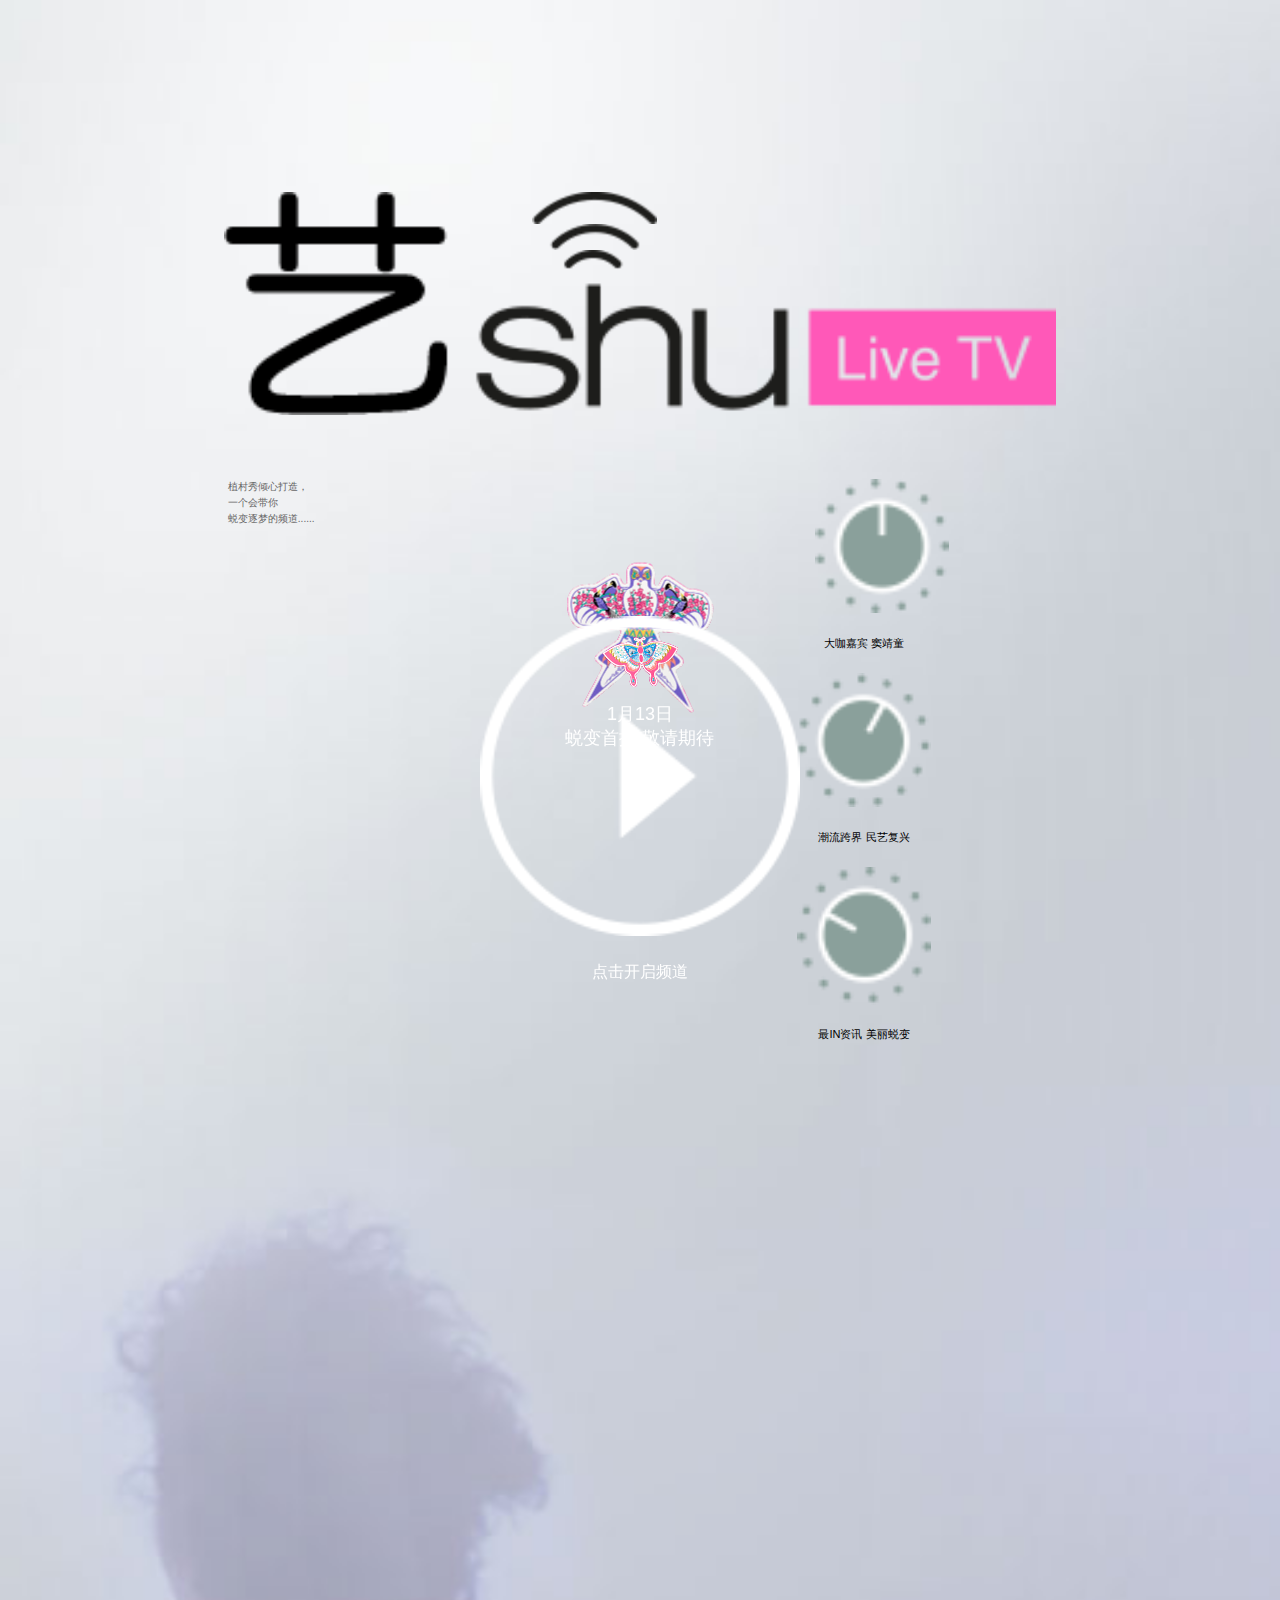
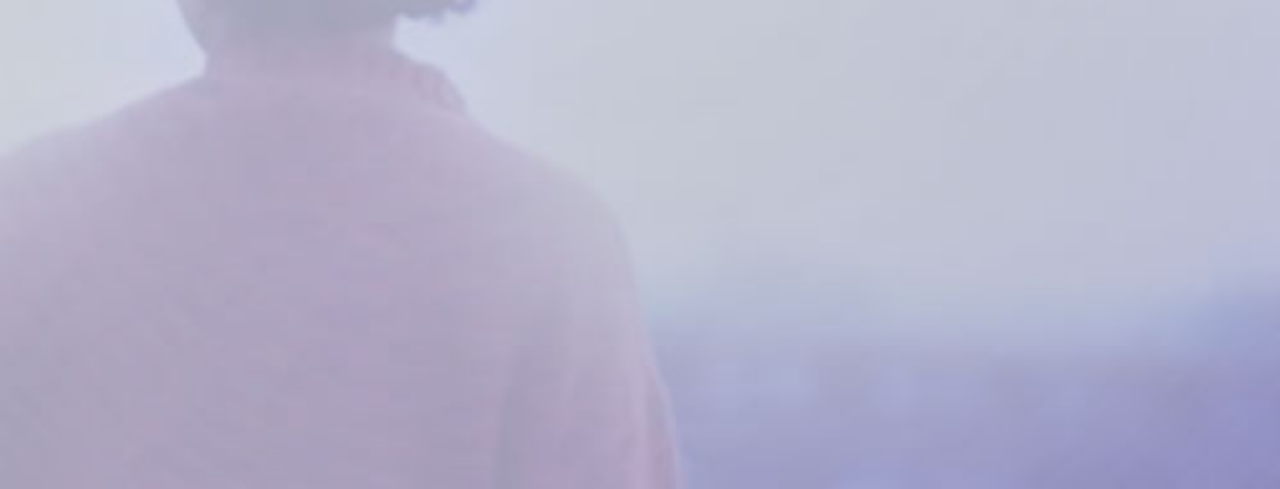
==== shuuemura/index.html @ e50e37ce "html" ====
<!DOCTYPE html>
<html>
<head>
    <meta charset="utf-8">
    <meta name="viewport" content="width=device-width, initial-scale=1.0, maximum-scale=1.0, user-scalable=no, minimal-ui"/>
    <meta content="telephone=no" name="format-detection"/>
    <title></title>
    <link rel="stylesheet" href="css/style.css"/>
</head>
<body>
<div class="m-container">
    <div class="c-container page-1">
        <img src="img/page1_bg.jpg" alt="" width="100%"/>
        <div class="content">
            <div class="g-logo">
                <img src="img/logo.png" alt="" width="100%"/>
                <div class="g-wifi">
                    <img src="img/wifi1.png" alt=""/>
                    <img src="img/wifi2.png" alt=""/>
                    <img src="img/wifi3.png" alt=""/>
                </div>
            </div>
            <div class="m-content">
                <p class="words-left">
                    植村秀倾心打造，<br/>
                    一个会带你 <br/>
                    蜕变逐梦的频道......
                </p>
                <div class="icons-right">
                    <img src="img/channel1.png" alt=""/>
                    <span>大咖嘉宾 窦靖童</span>
                    <img src="img/channel2.png" alt=""/>
                    <span>潮流跨界 民艺复兴</span>
                    <img src="img/channel3.png" alt=""/>
                    <span>最IN资讯 美丽蜕变</span>
                </div>
            </div>
            <div class="kites-ct">
                <img src="img/kite1.png" alt="" class="kite1"/>
                <img src="img/kite1.png" alt="" class="kite2"/>
                <img src="img/kite1.png" alt="" class="kite3"/>
                <img src="img/kite2.png" alt="" class="kite4"/>
                <img src="img/kite2.png" alt="" class="kite5"/>
                <img src="img/kite2.png" alt="" class="kite6"/>
                <div class="start-btn">
                    <a href="javascript:void(0);" class="play-btn">
                        <img src="img/play_btn.png" alt="" width="100%"/>
                    </a>
                    <span>点击开启频道</span>
                </div>
            </div>
            <div class="g-footer">
                <p>1月13日 <br/> 蜕变首播 敬请期待</p>
            </div>
        </div>
    </div>
</div>
</body>
</html>
---- shuuemura/css/style.css ----
*{
    padding: 0;
    margin: 0;
}
ul, ol {
    list-style: none;
}
html, body {
    width: 100%;
    height: 100%;
    font-family: Microsoft YaHei, Arial;
    font-size: 16px;
}
img {
    border: 0 none;
    display: block;
}
div.content{
    position: absolute;
    top: 0;
    left: 0;
    width: 100%;
    height: 100%;
}
.page-1 .g-logo{
    margin: 15% auto 5%;
    width: 65%;
    position: relative;
}
.g-logo .g-wifi{
    position: absolute;
    width: 15%;
    left: 37%;
    top: 0;
}
.g-wifi>img{
    width: 100%;
}
.m-content{
    width: 70%;
    margin: 0 auto;
    position: relative;
    overflow: hidden;
}
p.words-left{
    color: #666;
    float: left;
    font-size: 10px;
    margin-left: 4%;
    width: 50%;
    line-height: 160%;
}
div.icons-right {
    position: relative;
    width: 50%;
    margin-left: 50%;
}
.icons-right span {
    font-size: 11px;
    margin-bottom: 5%;
    display: block;
    text-align: center;
}
.icons-right img {
    width: 30%;
    margin: 0 auto 5%;
}
.g-footer {
    position: absolute;
    width: 100%;
    height: 15%;
    bottom: 7%;
}
.g-footer p {
    margin: 0 auto;
    text-align: center;
    font-size: 18px;
    color: #ffffff;
}
.kites-ct {
    width: 100%;
    position: absolute;
    left: 0;
    top: 50%;
    height: 50%;
}
.kites-ct>img {
    position: absolute;
    left: 50%;
    top: 50%;
    -webkit-transform: translate3d(-50%, -75%, 0);
    -moz-transform: translate3d(-50%, -75%, 0);
    -ms-transform: translate3d(-50%, -75%, 0);
    -o-transform: translate3d(-50%, -75%, 0);
    transform: translate3d(-50%, -75%, 0);
}
.kites-ct .start-btn {
    position: relative;
    margin-top: 13%;
    width: 100%;
}
.start-btn .play-btn {
    width: 25%;
    margin: 0 auto;
    display: block;
}
.start-btn span {
    text-align: center;
    width: 100%;
    display: block;
    margin-top: 2%;
    color: #fff;
}
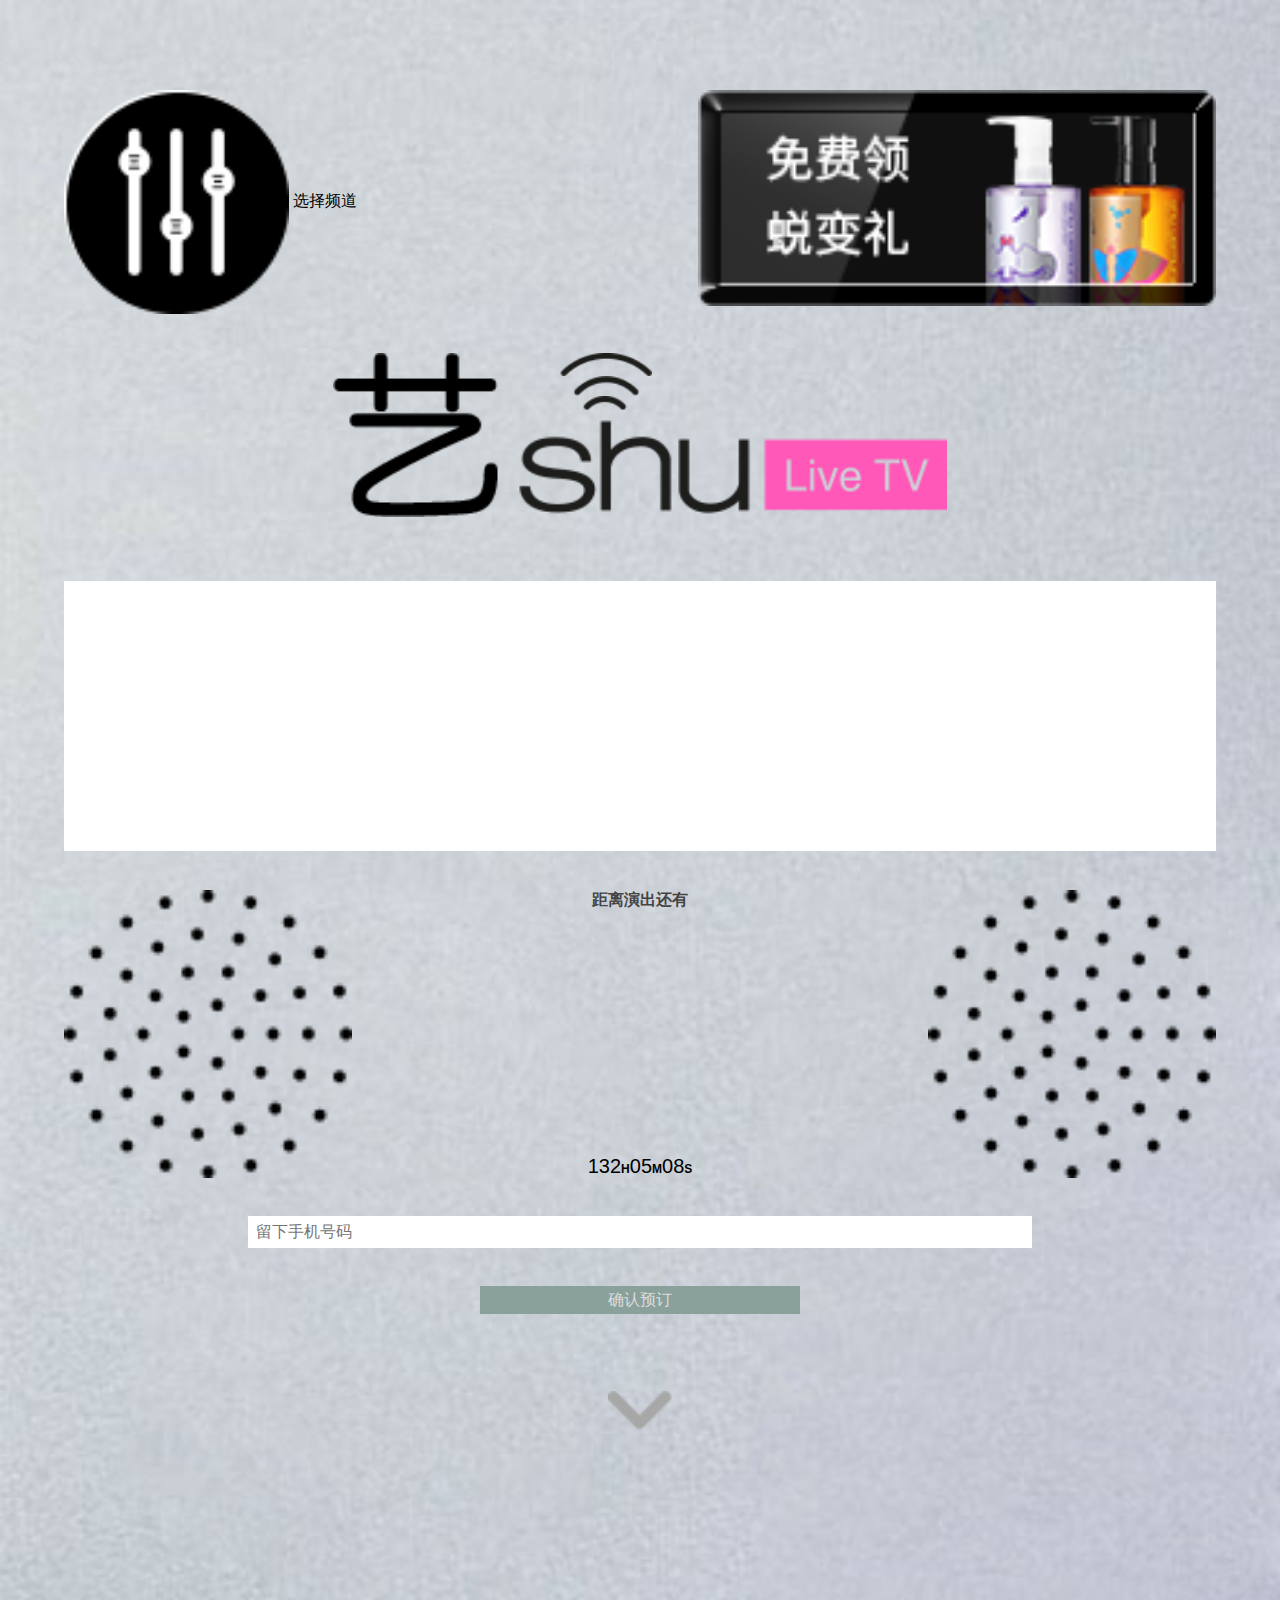
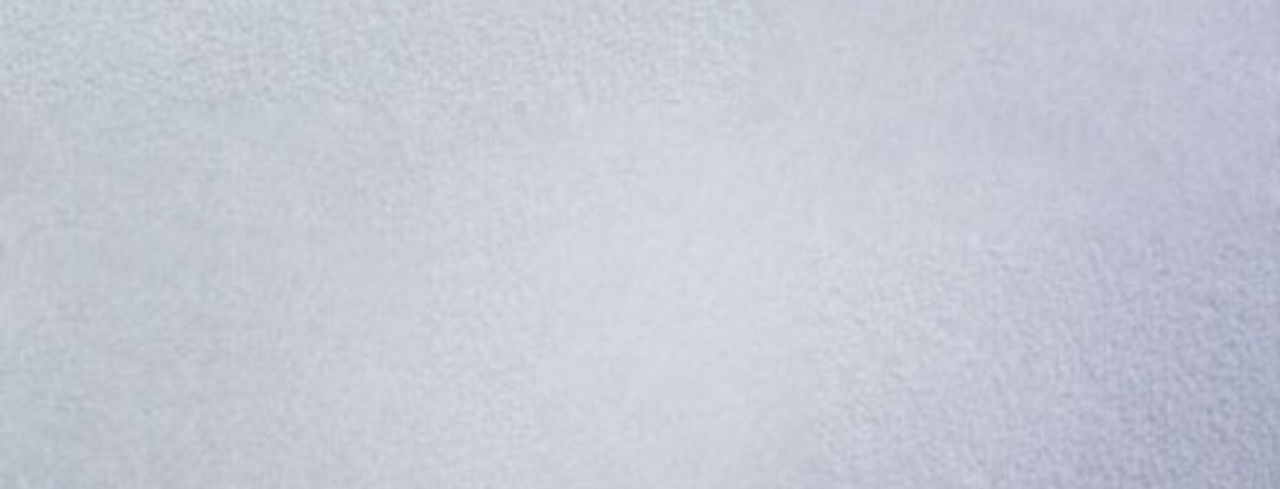
==== commit e8c3d3de: "page-2" ====
--- a/shuuemura/index.html
+++ b/shuuemura/index.html
@@ -9,7 +9,7 @@
 </head>
 <body>
 <div class="m-container">
-    <div class="c-container page-1">
+    <div class="c-container page-1" style="display: none;">
         <img src="img/page1_bg.jpg" alt="" width="100%"/>
         <div class="content">
             <div class="g-logo">
@@ -54,6 +54,42 @@
             </div>
         </div>
     </div>
+    <div class="c-container page-2">
+        <img src="img/main_bg.jpg" alt="" width="100%"/>
+        <div class="content">
+            <div class="p2-g-header">
+                <div class="left-part">
+                    <a href="javascript:void(0);">
+                        <img src="img/select_btn.png" alt="" width="100%"/>
+                    </a>
+                    <span>选择频道</span>
+                </div>
+                <a href="javascript:void(0);" class="right-part">
+                    <img src="img/reward_btn.png" alt="" width="100%"/>
+                </a>
+            </div>
+            <div class="g-logo">
+                <img src="img/logo.png" alt="" width="100%"/>
+                <div class="g-wifi">
+                    <img src="img/wifi1.png" alt=""/>
+                    <img src="img/wifi2.png" alt=""/>
+                    <img src="img/wifi3.png" alt=""/>
+                </div>
+            </div>
+            <div class="video-container"></div>
+            <div class="time-g">
+                <h4>距离演出还有</h4>
+                <p>132<b>H</b>05<b>M</b>08<b>S</b></p>
+                <img src="img/music.png" alt="" width="25%" class="audio-left"/>
+                <img src="img/music.png" alt="" width="25%" class="audio-right"/>
+            </div>
+            <input type="text" class="phone" placeholder="留下手机号码"/>
+            <a href="javascript:void(0);" class="confirm-btn">确认预订</a>
+            <a href="javascript:void(0);" class="arrow">
+                <img src="img/arrow.png" alt="" width="100%"/>
+            </a>
+        </div>
+    </div>
 </div>
 </body>
 </html>--- a/shuuemura/css/style.css
+++ b/shuuemura/css/style.css
@@ -10,6 +10,16 @@
     height: 100%;
     font-family: Microsoft YaHei, Arial;
     font-size: 16px;
+}
+a {
+    text-decoration: none;
+    border: 0 none;
+    outline: 0 none;
+
+    /*touch-action: pan-x pan-y;*/
+    /*-webkit-user-select: none;*/
+    /*-webkit-user-drag: none;*/
+    /*-webkit-tap-highlight-color: rgba(0, 0, 0, 0);*/
 }
 img {
     border: 0 none;
@@ -112,3 +122,92 @@
     color: #fff;
 }
 
+.p2-g-header {
+    width: 90%;
+    margin: 7% auto 3%;
+    overflow: hidden;
+}
+.p2-g-header .left-part {
+    width: 50%;
+    float: left;
+}
+.left-part>a{
+    width: 39%;
+    display: inline-block;
+    vertical-align: middle;
+}
+.left-part>span {
+    vertical-align: middle;
+    display: inline-block;
+}
+.right-part {
+    width: 45%;
+    float: right;
+}
+.page-2 .g-logo {
+    width: 48%;
+    margin: 1% auto 0%;
+    position: relative;
+}
+.video-container {
+    width: 90%;
+    height: 30%;
+    background-color: #ffffff;
+    margin: 5% auto 3%;
+}
+.time-g {
+    width: 90%;
+    margin: 1% auto 3%;
+    position: relative;
+    overflow: hidden;
+}
+.time-g .audio-left {
+    float: left;
+}
+.time-g .audio-right {
+    float: right;
+}
+.time-g h4 {
+    position: absolute;
+    width: 100%;
+    text-align: center;
+    left: 0;
+    top: 0;
+    color: #444;
+}
+.time-g p {
+    position: absolute;
+    width: 100%;
+    text-align: center;
+    left: 0;
+    bottom: 0;
+    font-size: 20px;
+}
+.time-g p b {
+    font-size: 12px;
+}
+.page-2 .phone {
+    width: 60%;
+    margin: 0 auto;
+    color: #999;
+    border: none;
+    display: block;
+    height: 16px;
+    padding: 8px;
+    font-size: 16px;
+}
+.page-2 .confirm-btn{
+    width: 25%;
+    margin: 3% auto;
+    display: block;
+    height: 28px;
+    background-color: #8aa09b;
+    text-align: center;
+    line-height: 28px;
+    color: #ddd;
+}
+a.arrow {
+    width: 5%;
+    display: block;
+    margin: 6% auto 0;
+}
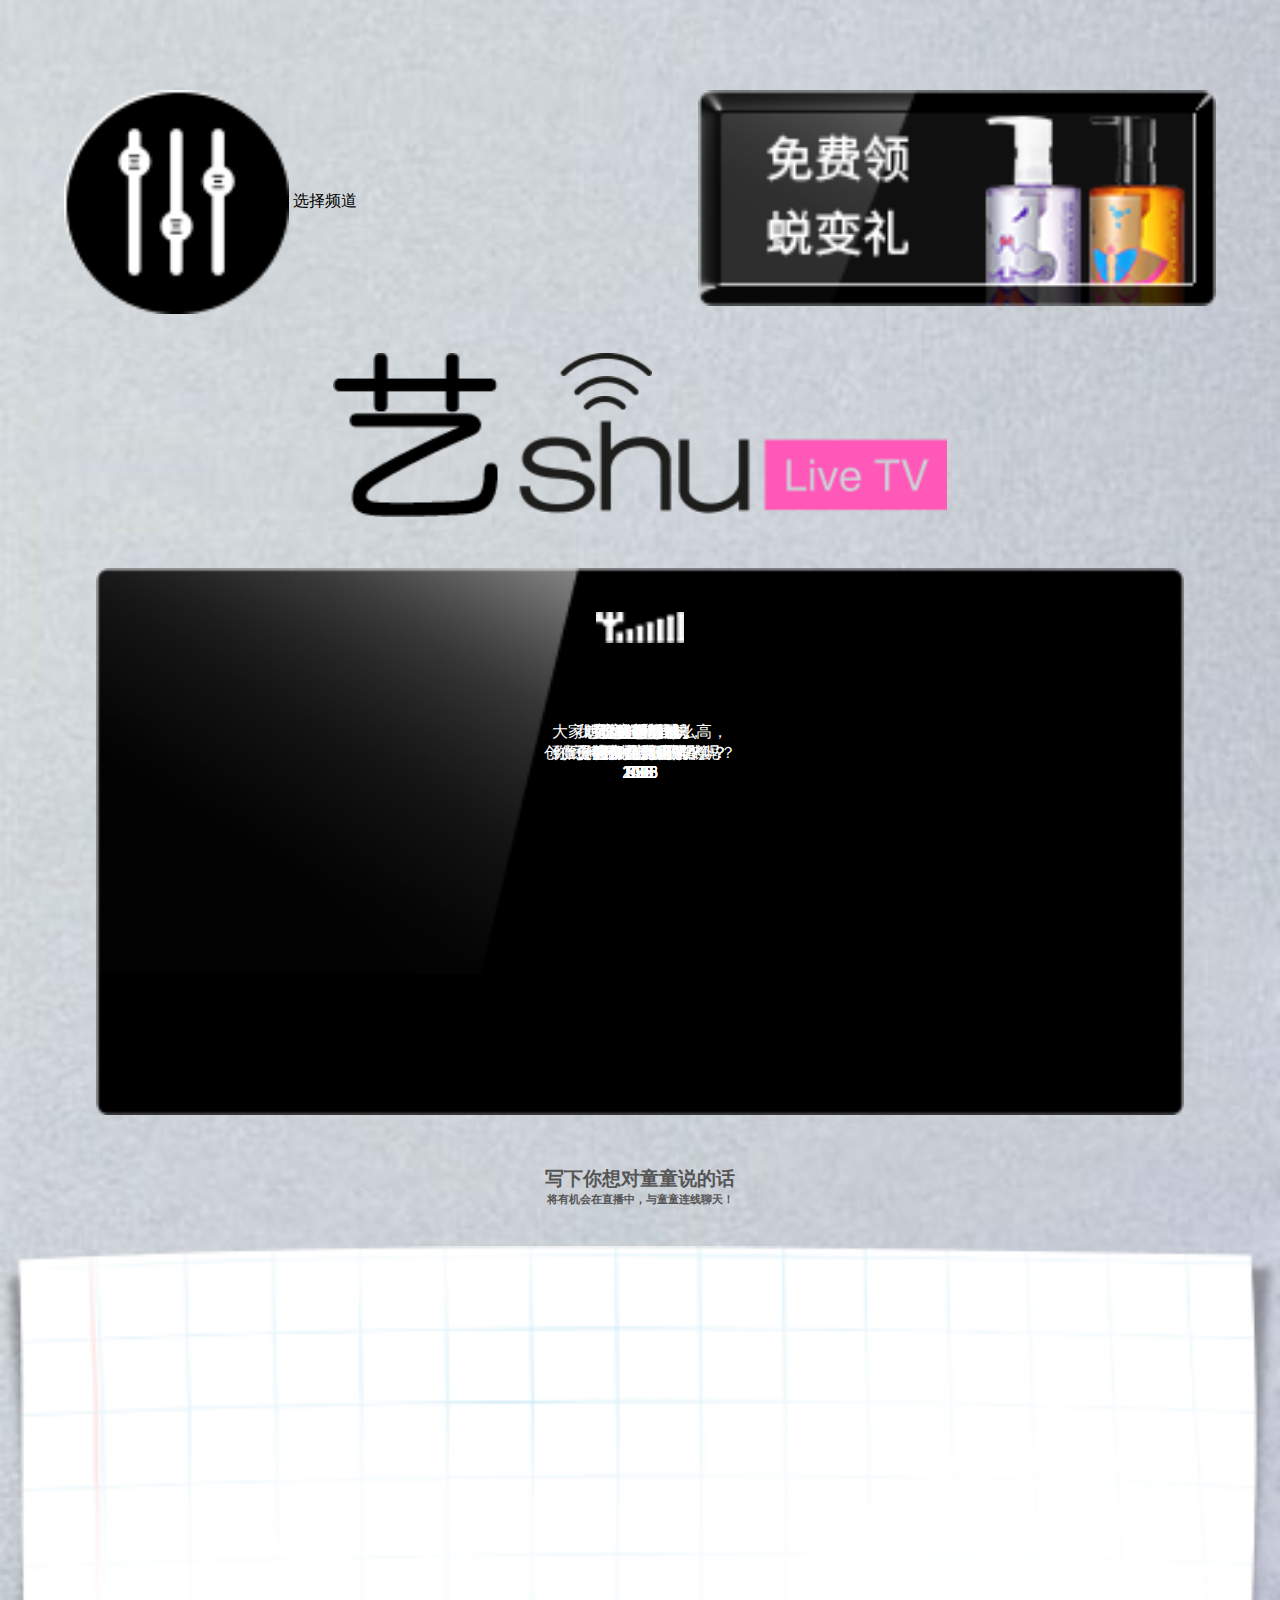
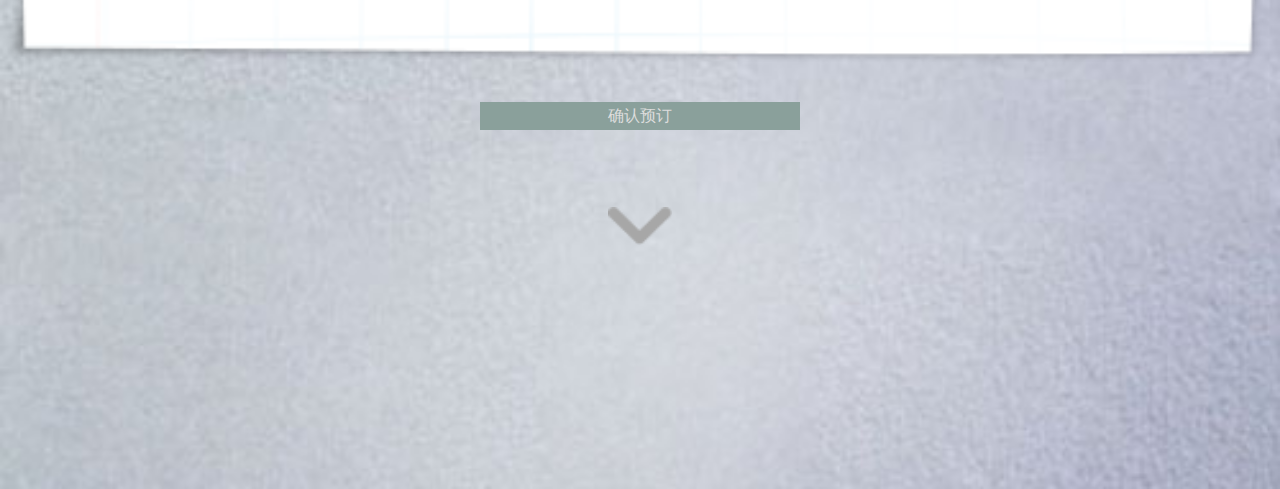
==== commit 2c516fac: "page-3" ====
--- a/shuuemura/index.html
+++ b/shuuemura/index.html
@@ -54,7 +54,7 @@
             </div>
         </div>
     </div>
-    <div class="c-container page-2">
+    <div class="c-container page-2" style="display: none;">
         <img src="img/main_bg.jpg" alt="" width="100%"/>
         <div class="content">
             <div class="p2-g-header">
@@ -90,6 +90,107 @@
             </a>
         </div>
     </div>
+    <div class="c-container page-3">
+        <img src="img/main_bg.jpg" alt="" width="100%"/>
+        <div class="content">
+            <div class="p2-g-header">
+                <div class="left-part">
+                    <a href="javascript:void(0);">
+                        <img src="img/select_btn.png" alt="" width="100%"/>
+                    </a>
+                    <span>选择频道</span>
+                </div>
+                <a href="javascript:void(0);" class="right-part">
+                    <img src="img/reward_btn.png" alt="" width="100%"/>
+                </a>
+            </div>
+            <div class="g-logo">
+                <img src="img/logo.png" alt="" width="100%"/>
+                <div class="g-wifi">
+                    <img src="img/wifi1.png" alt=""/>
+                    <img src="img/wifi2.png" alt=""/>
+                    <img src="img/wifi3.png" alt=""/>
+                </div>
+            </div>
+            <div class="gallery">
+                <img src="img/black_bg.png" alt="" width="100%"/>
+                <div class="ga-content">
+                    <img src="img/wifi_icon.png" alt="" width="10%"/>
+                    <ul>
+                        <li>
+                            童童平时的<br/>
+                            创作灵感都是从哪来的呢？<br/>
+                            <span></span>
+                            1406
+                        </li>
+                        <li>
+                            我是你的脑残粉，<br/>
+                            你到何时才出新专辑丫？<br/>
+                            <span></span>
+                            2056
+                        </li>
+                        <li>
+                            大家对你的期望那么高，<br/>
+                            会有压力嘛？<br/>
+                            <span></span>
+                            956
+                        </li>
+                        <li>
+                            童童会想尝试<br/>
+                            一下中文歌吗？<br/>
+                            <span></span>
+                            676
+                        </li>
+                        <li>
+                            听不够听不够！<br/>
+                            到底什么时候开演唱会？<br/>
+                            <span></span>
+                            2013
+                        </li>
+                        <li>
+                            童童有想过<br/>
+                            跨界玩电影吗？<br/>
+                            <span></span>
+                            893
+                        </li>
+                        <li>
+                            感觉你很腼腆，<br/>
+                            上台演出会觉得紧张吗<br/>
+                            <span></span>
+                            992
+                        </li>
+                        <li>
+                            你会想尝试<br/>
+                            更多曲风吗？<br/>
+                            <span></span>
+                            1023
+                        </li>
+                        <li>
+                            童童超酷的，<br/>
+                            你为什么那么酷？<br/>
+                            <span></span>
+                            823
+                        </li>
+                        <li>
+                            有想过和妈妈<br/>
+                            王菲来首合唱吗？<br/>
+                            <span></span>
+                            935
+                        </li>
+                    </ul>
+                </div>
+            </div>
+            <h2>写下你想对童童说的话</h2>
+            <h4>将有机会在直播中，与童童连线聊天！</h4>
+            <div class="text-area">
+                <img src="img/textarea_bg.png" alt="" width="100%"/>
+            </div>
+            <a href="javascript:void(0);" class="confirm-btn">确认预订</a>
+            <a href="javascript:void(0);" class="arrow">
+                <img src="img/arrow.png" alt="" width="100%"/>
+            </a>
+        </div>
+    </div>
 </div>
 </body>
 </html>--- a/shuuemura/css/style.css
+++ b/shuuemura/css/style.css
@@ -144,7 +144,8 @@
     width: 45%;
     float: right;
 }
-.page-2 .g-logo {
+.page-2 .g-logo,
+.page-3 .g-logo{
     width: 48%;
     margin: 1% auto 0%;
     position: relative;
@@ -196,7 +197,8 @@
     padding: 8px;
     font-size: 16px;
 }
-.page-2 .confirm-btn{
+.page-2 .confirm-btn,
+.page-3 .confirm-btn{
     width: 25%;
     margin: 3% auto;
     display: block;
@@ -211,3 +213,47 @@
     display: block;
     margin: 6% auto 0;
 }
+.gallery {
+    width: 85%;
+    margin: 4% auto;
+    position: relative;
+}
+.ga-content {
+    position: absolute;
+    width: 80%;
+    left: 10%;
+    top: 0;
+    overflow: hidden;
+}
+.ga-content>img {
+    margin: 5% auto;
+}
+.ga-content ul {
+    width: 100%;
+    height: 100px;
+    margin: 0 auto;
+}
+.ga-content li {
+    color: #ffffff;
+    border-bottom: 1px solid #fff;
+    padding: 4% 0;
+    text-align: center;
+    position: absolute;
+    width: 100%;
+}
+.page-3 h2 {
+    font-size: 19px;
+    width: 100%;
+    text-align: center;
+    color: #555555;
+}
+.page-3 h4 {
+    font-size: 11px;
+    width: 100%;
+    text-align: center;
+    color: #555555;
+}
+.text-area {
+    width: 100%;
+    margin: 3% auto;
+}
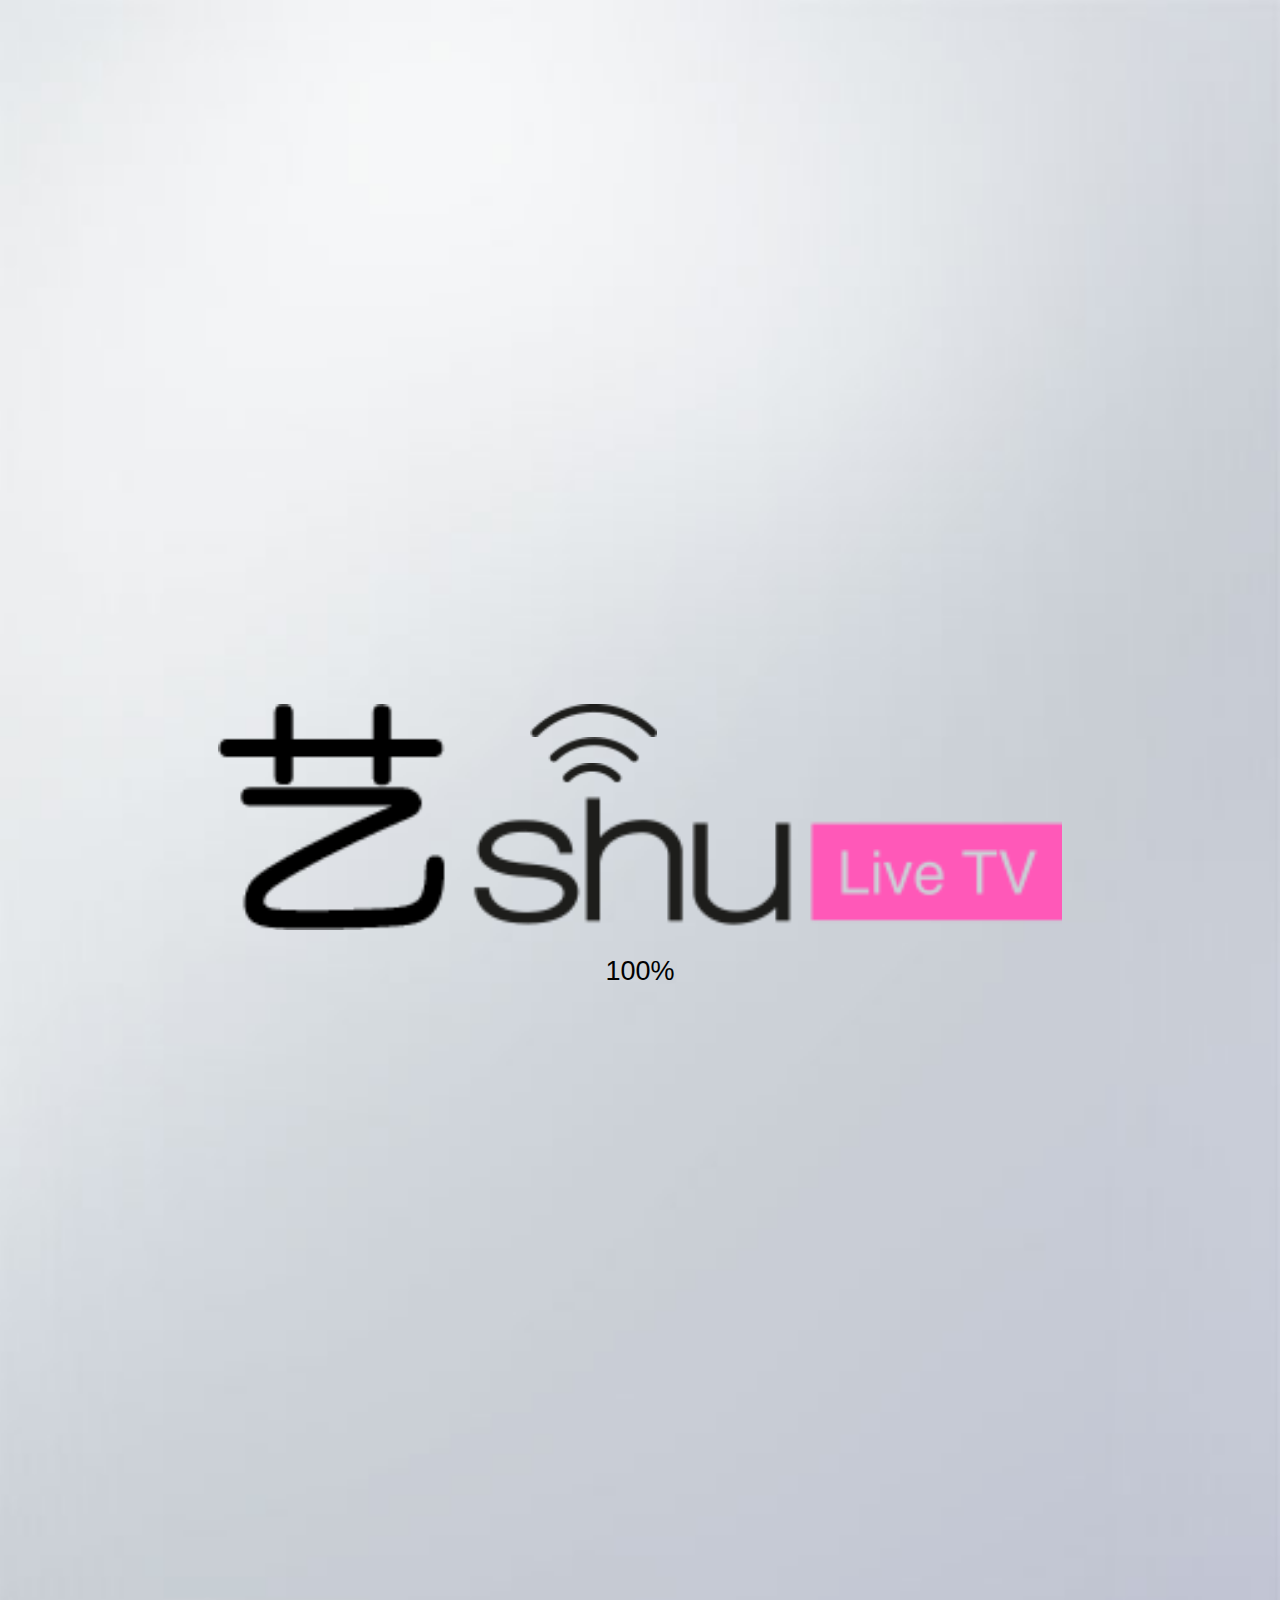
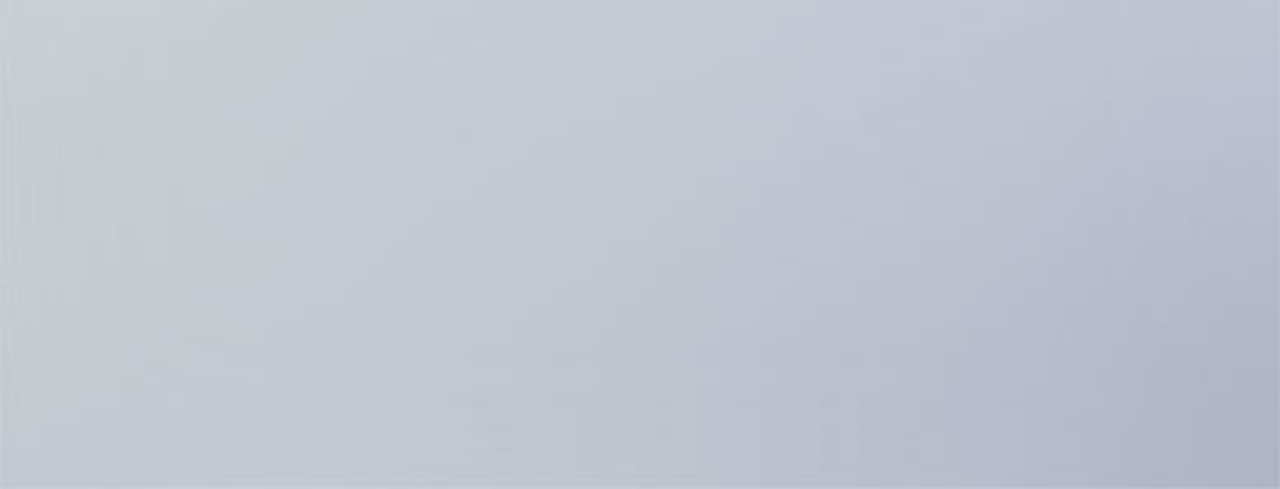
==== commit 3e66e1e6: "page-4&0" ====
--- a/shuuemura/index.html
+++ b/shuuemura/index.html
@@ -9,6 +9,20 @@
 </head>
 <body>
 <div class="m-container">
+    <div class="c-container page-0">
+        <img src="img/loading_bg.jpg" alt="" width="100%"/>
+        <div class="content">
+            <div class="g-logo">
+                <img src="img/logo.png" alt="" width="100%"/>
+                <div class="g-wifi">
+                    <img src="img/wifi1.png" alt=""/>
+                    <img src="img/wifi2.png" alt=""/>
+                    <img src="img/wifi3.png" alt=""/>
+                </div>
+            </div>
+            <p class="loading-progress">100%</p>
+        </div>
+    </div>
     <div class="c-container page-1" style="display: none;">
         <img src="img/page1_bg.jpg" alt="" width="100%"/>
         <div class="content">
@@ -90,7 +104,7 @@
             </a>
         </div>
     </div>
-    <div class="c-container page-3">
+    <div class="c-container page-3" style="display: none;">
         <img src="img/main_bg.jpg" alt="" width="100%"/>
         <div class="content">
             <div class="p2-g-header">
@@ -191,6 +205,68 @@
             </a>
         </div>
     </div>
+    <div class="c-container page-4" style="display: none;">
+        <img src="img/main_bg.jpg" alt="" width="100%"/>
+        <div class="content">
+            <div class="p2-g-header">
+                <div class="left-part">
+                    <a href="javascript:void(0);">
+                        <img src="img/select_btn.png" alt="" width="100%"/>
+                    </a>
+                    <span>选择频道</span>
+                </div>
+                <a href="javascript:void(0);" class="right-part">
+                    <img src="img/reward_btn.png" alt="" width="100%"/>
+                </a>
+            </div>
+            <div class="g-logo">
+                <img src="img/logo.png" alt="" width="100%"/>
+                <div class="g-wifi">
+                    <img src="img/wifi1.png" alt=""/>
+                    <img src="img/wifi2.png" alt=""/>
+                    <img src="img/wifi3.png" alt=""/>
+                </div>
+            </div>
+            <div class="product-area">
+                <img src="img/product_bg.jpg" alt="" width="100%"/>
+                <a href="javascript:void(0);" class="plus-1">
+                    <img src="img/plus.png" alt="" width="100%"/>
+                </a>
+                <a href="javascript:void(0);" class="plus-2">
+                    <img src="img/plus.png" alt="" width="100%"/>
+                </a>
+                <div class="product-bg"></div>
+                <div class="products product-1" style="display: none;">
+                    <img src="img/product1.png" alt="" width="20%"/>
+                    <article>
+                        <h4>纸筝限量版黄金洁颜油</h4>
+                        <p>臻选8大奢华护肤精油功效，完美羊绒质感奢宠娇嫩肌肤，缔造SPA级洁颜体验，达到极致美肌。
+                        </p>
+                    </article>
+                    <a href="javascript:void(0);" class="close">
+                        <img src="img/close.png" alt="" width="100%"/>
+                    </a>
+                </div>
+                <div class="products product-2">
+                    <img src="img/product2.png" alt="" width="20%"/>
+                    <article>
+                        <h4>纸筝限量版净透焕颜</h4>
+                        <p>萃取摩洛哥白泥精华，四元调色科技轻松洗出匀净白皙，祛除老旧角质，焕活肌肤，如同新生。
+                        </p>
+                    </article>
+                    <a href="javascript:void(0);" class="close">
+                        <img src="img/close.png" alt="" width="100%"/>
+                    </a>
+                </div>
+            </div>
+            <div class="producer-info">
+                <span class="producer-avatar"></span>
+                <p class="producer-desc">
+                    下手机号预定直播<br/>植村秀邀请风筝大师匠心设计，将风筝艺术注入潮流之中，打造全新纸筝限量版洁颜油，为你呈现一场极致惊艳的蜕变净颜之旅。</p>
+                </p>
+            </div>
+        </div>
+    </div>
 </div>
 </body>
 </html>--- a/shuuemura/css/style.css
+++ b/shuuemura/css/style.css
@@ -145,7 +145,8 @@
     float: right;
 }
 .page-2 .g-logo,
-.page-3 .g-logo{
+.page-3 .g-logo,
+.page-4 .g-logo{
     width: 48%;
     margin: 1% auto 0%;
     position: relative;
@@ -257,3 +258,103 @@
     width: 100%;
     margin: 3% auto;
 }
+
+.product-area,
+.producer-info  {
+    width:85%;
+    margin: 5% auto;
+    position: relative;
+}
+.product-area>a {
+    position: absolute;
+    width: 12%;
+}
+.product-area .plus-1 {
+    left: 22%;
+    top: 20%;
+}
+.product-area .plus-2 {
+    left: 50%;
+    top: 40%;
+}
+.producer-avatar {
+    width: 60px;
+    height: 60px;
+    float: left;
+    background: url("../img/header.jpg") no-repeat center center;
+    -webkit-border-radius: 100px;
+    -moz-border-radius: 100px;
+    border-radius: 100px;
+    -webkit-background-size: cover;
+    background-size: cover;
+}
+.producer-desc {
+    width: 75%;
+    float: right;
+    font-size: 12px;
+    line-height: 150%;
+}
+.product-bg {
+    background-color: rgba(0, 0, 0, 0.7);
+    position: absolute;
+    top: 0;
+    left: 0;
+    width: 100%;
+    height: 100%;
+}
+.product-area .products {
+    position: absolute;
+    left: 0;
+    top: 0;
+    width: 100%;
+    height: 100%;
+}
+.product-1 img {
+    margin-top: 9%;
+    margin-left: 28%;
+    float: left;
+}
+.product-1 article {
+    width: 45%;
+    margin-top: 24%;
+    margin-right: 5%;
+    float: right;
+    color: #ffffff;
+}
+.products h4 {
+    font-size: 11px;
+    margin-bottom: 10%;
+}
+.products p {
+    font-size: 10px;
+    line-height: 150%;
+}
+.products>a {
+    position: absolute;
+    width: 5%;
+    top: 4%;
+    right: 5%;
+}
+.product-2 img {
+    margin-top: 26%;
+    margin-right: 26%;
+    float: right;
+}
+.product-2 article {
+    width: 45%;
+    margin-top: 15%;
+    margin-left: 3%;
+    float: left;
+    color: #ffffff;
+}
+.page-0 .g-logo {
+    width: 66%;
+    margin: 55% auto 2%;
+    position: relative;
+}
+.loading-progress {
+    width: 100%;
+    text-align: center;
+    height: 5%;
+    font-size: 27px;
+}